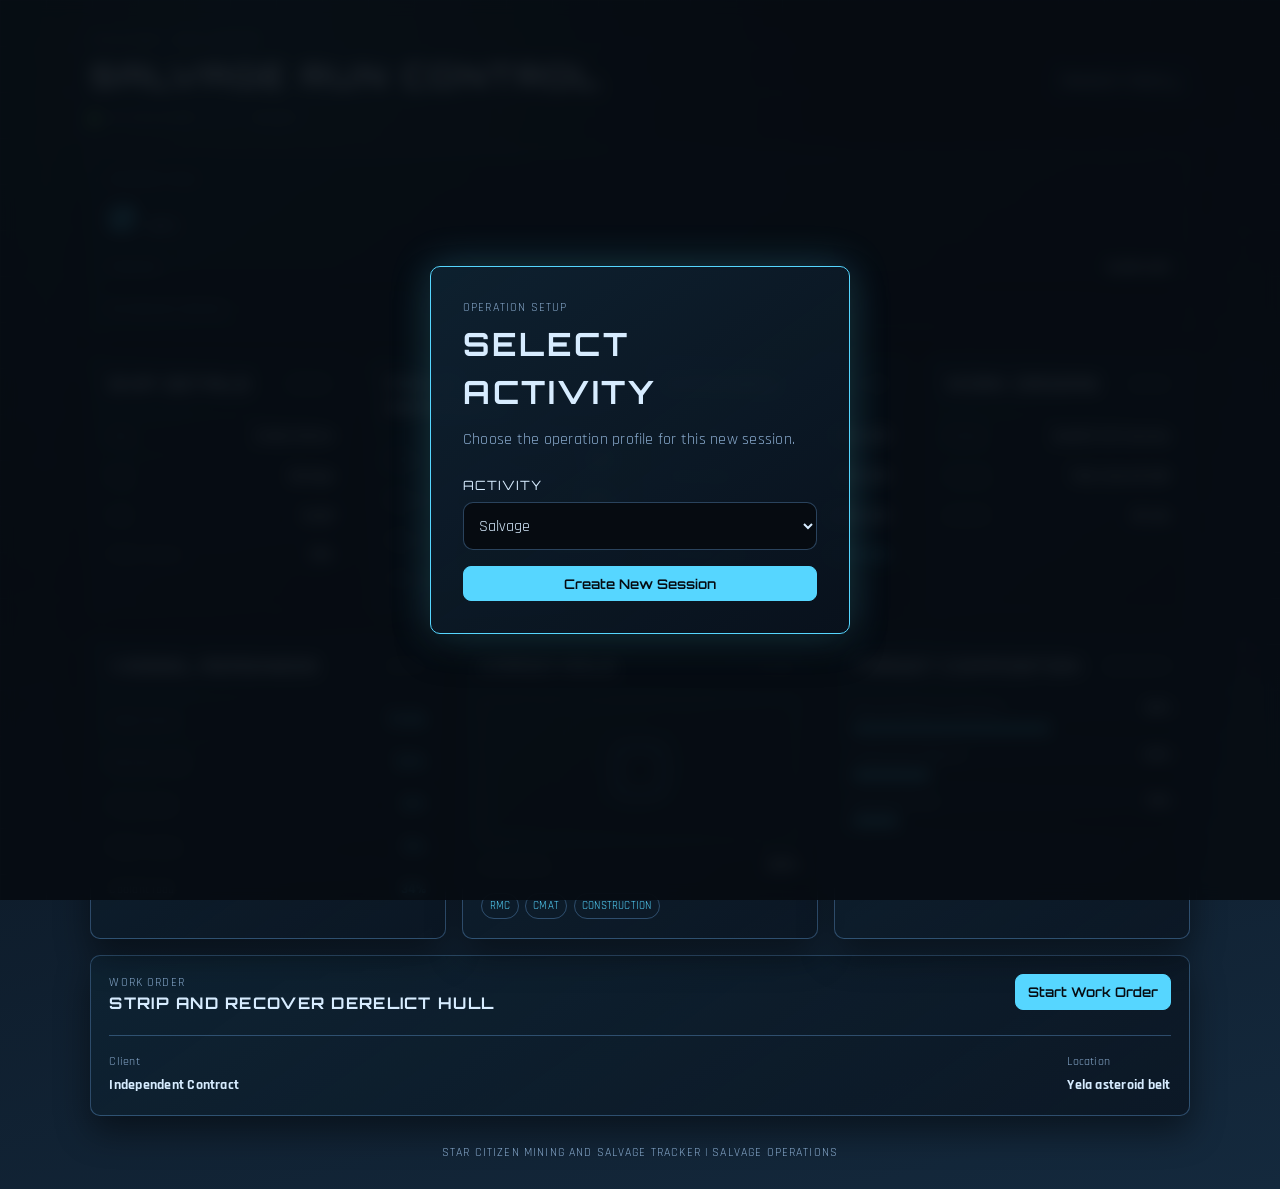
==== salvage-session.html @ f3d1e762 "feat: implement wheel picker for work order duration selection" ====
<!doctype html>
<html lang="en">
  <head>
    <meta charset="UTF-8" />
    <meta name="viewport" content="width=device-width, initial-scale=1.0" />
    <title>New Salvage Session - Star Citizen Tracker</title>
    <meta name="description" content="Plan and monitor a new Star Citizen salvage session." />
    <link rel="preconnect" href="https://fonts.googleapis.com" />
    <link rel="preconnect" href="https://fonts.gstatic.com" crossorigin />
    <link href="https://fonts.googleapis.com/css2?family=Orbitron:wght@400;600;700&family=Rajdhani:wght@400;500;600&display=swap" rel="stylesheet" />
    <link rel="stylesheet" href="src/styles/main.css" />
    <link rel="stylesheet" href="src/styles/salvage-session.css" />
  </head>
  <body data-theme="rsi">
    <div class="session-splash" id="session-splash" role="dialog" aria-modal="true" aria-labelledby="splash-title">
      <div class="session-splash-panel">
        <p class="eyebrow">Operation setup</p>
        <h1 id="splash-title">Select Activity</h1>
        <p>Choose the operation profile for this new session.</p>
        <label for="activity-select">Activity</label>
        <select id="activity-select" name="activity">
          <option value="salvage">Salvage</option>
          <option value="mining">Mining</option>
        </select>
        <button id="launch-session-btn" class="hud-settings-trigger primary-action" type="button">Create New Session</button>
      </div>
    </div>

    <div class="session-splash" id="work-order-splash" role="dialog" aria-modal="true" aria-labelledby="work-order-splash-title" hidden>
      <form class="session-splash-panel work-order-form" id="work-order-form">
        <p class="eyebrow">Work order setup</p>
        <h1 id="work-order-splash-title">New Work Order</h1>
        <p>Enter the processing details for this session.</p>
        <label for="processing-location">Processing location</label>
        <input id="processing-location" name="processingLocation" type="text" placeholder="e.g. Grim HEX Refinery" required />
        <label for="work-order-type">Refining process</label>
        <select id="work-order-type" name="type" required>
          <option value="Ferron Exchange">Ferron Exchange</option>
          <option value="Dinyx Solventation">Dinyx Solventation</option>
          <option value="Gaskin Process">Gaskin Process</option>
          <option value="Klein Process">Klein Process</option>
          <option value="Cormack Process">Cormack Process</option>
          <option value="Thorne Process">Thorne Process</option>
        </select>
        <fieldset class="duration-fields">
          <legend>Duration</legend>
          <input type="hidden" id="work-order-hours" name="durationHours" value="0" />
          <input type="hidden" id="work-order-minutes" name="durationMinutes" value="45" />
          <div class="wheel-picker-container">
            <div class="wheel-picker-column">
              <span class="wheel-label">Hours</span>
              <div class="wheel-scroll-wrapper">
                <div class="wheel-scroll" id="hours-wheel" data-target="work-order-hours" tabindex="0" role="listbox" aria-label="Hours"></div>
              </div>
            </div>
            <div class="wheel-separator">:</div>
            <div class="wheel-picker-column">
              <span class="wheel-label">Minutes</span>
              <div class="wheel-scroll-wrapper">
                <div class="wheel-scroll" id="minutes-wheel" data-target="work-order-minutes" tabindex="0" role="listbox" aria-label="Minutes"></div>
              </div>
            </div>
            <div class="wheel-highlight-band" aria-hidden="true"></div>
          </div>
        </fieldset>
        <label for="work-order-cost">Cost (aUEC)</label>
        <input id="work-order-cost" name="cost" type="number" min="0" step="1" placeholder="1200" required />
        <div class="work-order-form-actions">
          <button id="cancel-work-order-btn" class="hud-settings-trigger" type="button">Cancel</button>
          <button class="hud-settings-trigger primary-action" type="submit">Start Work Order</button>
        </div>
      </form>
    </div>

    <main class="salvage-session-shell">
      <header class="salvage-session-header">
        <div>
          <p class="eyebrow">Operations / New Session</p>
          <h1>Salvage Run Control</h1>
          <p class="session-status"><span class="status-dot"></span> Session ready <span id="session-id">ID ----</span> <span id="session-clock">00:00:00</span></p>
        </div>
        <button id="session-history-btn" class="hud-settings-trigger" type="button">Session History</button>
      </header>

      <section class="salvage-overview" aria-label="Salvage session overview">
        <article class="salvage-panel metric-panel">
          <p class="eyebrow">Session yield</p>
          <div class="metric-value">0 <small>aUEC</small></div>
          <div class="metric-subline"><span>Projected</span><strong>42,800 aUEC</strong></div>
          <div class="progress-track"><span style="width: 0%"></span></div>
          <p class="metric-caption">No materials collected</p>
        </article>
      </section>

      <section class="session-sections" aria-label="Session details">
        <article class="salvage-panel session-detail-panel">
          <div class="panel-heading"><h2>Ship Details</h2><span class="panel-code">VESSEL</span></div>
          <div class="detail-row"><span>Ship</span><strong>Drake Vulture</strong></div>
          <div class="detail-row"><span>Role</span><strong>Salvage</strong></div>
          <div class="detail-row"><span>Size</span><strong>Small</strong></div>
          <div class="detail-row"><span>Power reserve</span><strong>78%</strong></div>
        </article>

        <article class="salvage-panel session-detail-panel">
          <div class="panel-heading"><h2>Focus Materials</h2><span class="panel-code">TARGETS</span></div>
          <div class="detail-row"><span>Primary</span><strong>RMC</strong></div>
          <div class="detail-row"><span>Secondary</span><strong>CMAT</strong></div>
          <div class="detail-row"><span>Special find</span><strong>Electronics</strong></div>
          <div class="detail-row"><span>Hold capacity</span><strong>12 SCU</strong></div>
        </article>

        <article class="salvage-panel session-detail-panel">
          <div class="panel-heading"><h2>Expenses</h2><span class="panel-code">BUDGET</span></div>
          <div class="detail-row"><span>Fuel reserve</span><strong>1,200 aUEC</strong></div>
          <div class="detail-row"><span>Consumables</span><strong>650 aUEC</strong></div>
          <div class="detail-row"><span>Repair reserve</span><strong>2,000 aUEC</strong></div>
          <div class="detail-row total-row"><span>Estimated total</span><strong>3,850 aUEC</strong></div>
        </article>

        <article class="salvage-panel session-detail-panel">
          <div class="panel-heading"><h2>Work Orders</h2><span class="panel-code">ACTIVE</span></div>
          <div class="detail-row"><span>Primary</span><strong>Derelict hull recovery</strong></div>
          <div class="detail-row"><span>Location</span><strong>Yela asteroid belt</strong></div>
          <div class="detail-row"><span>Duration</span><strong>45 min</strong></div>
        </article>
      </section>

      <section class="salvage-grid" aria-label="Salvage operation data">
        <article class="salvage-panel data-panel">
          <div class="panel-heading"><h2>Vessel Readiness</h2><span class="panel-code">VLT-07</span></div>
          <div class="readiness-row"><span>Drake Vulture</span><strong>Ready</strong></div>
          <div class="readiness-row"><span>Reclaimer head</span><strong>100%</strong></div>
          <div class="readiness-row"><span>Tractor beam</span><strong>92%</strong></div>
          <div class="readiness-row"><span>Power reserve</span><strong>78%</strong></div>
          <div class="readiness-row"><span>Coolant load</span><strong>34%</strong></div>
        </article>

        <article class="salvage-panel data-panel cargo-panel">
          <div class="panel-heading"><h2>Cargo Hold</h2><span class="panel-code">0 / 12 SCU</span></div>
          <div class="cargo-visual"><span></span></div>
          <div class="cargo-legend"><span>Free capacity</span><strong>100%</strong></div>
          <div class="material-tags"><span>RMC</span><span>CMAT</span><span>Construction</span></div>
        </article>

        <article class="salvage-panel data-panel">
          <div class="panel-heading"><h2>Target Composition</h2><span class="panel-code">SCAN DATA</span></div>
          <div class="composition-row"><span>Recycled Material Composite</span><strong>62%</strong></div>
          <div class="composition-bar"><span style="width: 62%"></span></div>
          <div class="composition-row"><span>Construction Material</span><strong>24%</strong></div>
          <div class="composition-bar"><span style="width: 24%"></span></div>
          <div class="composition-row"><span>Electronic Scrap</span><strong>14%</strong></div>
          <div class="composition-bar"><span style="width: 14%"></span></div>
        </article>
      </section>

      <section class="salvage-panel work-order-panel" aria-label="Salvage work order">
        <div class="panel-heading">
          <div><p class="eyebrow">Work order</p><h2>Strip and recover derelict hull</h2></div>
          <button id="begin-salvage-btn" class="hud-settings-trigger primary-action" type="button">Start Work Order</button>
        </div>
        <div class="order-details" id="work-order-summary">
          <div><span>Client</span><strong>Independent Contract</strong></div>
          <div><span>Location</span><strong>Yela asteroid belt</strong></div>
        </div>
      </section>

      <footer class="salvage-footer">Star Citizen Mining and Salvage Tracker | Salvage Operations</footer>
    </main>
    <script type="module" src="src/scripts/salvage-session.js"></script>
  </body>
</html>
---- src/styles/main.css ----
@import "./variables.css";
@import "./base.css";
@import "./layout.css";
@import "./components.css";
---- src/styles/salvage-session.css ----
.session-splash {
  position: fixed;
  z-index: 10;
  inset: 0;
  display: grid;
  place-items: center;
  padding: 1rem;
  background: color-mix(in srgb, var(--bg-deep) 88%, transparent);
  backdrop-filter: blur(8px);
}

.session-splash-panel {
  width: min(100%, 420px);
  padding: 2rem;
  background: linear-gradient(145deg, color-mix(in srgb, var(--surface-strong) 94%, var(--accent) 6%), var(--surface));
  border: 1px solid var(--accent);
  border-radius: var(--radius);
  box-shadow: 0 0 40px color-mix(in srgb, var(--accent) 24%, transparent), var(--shadow);
}

.session-splash-panel h1 {
  margin: 0.25rem 0 0.75rem;
}

.session-splash-panel p:not(.eyebrow) {
  margin: 0 0 1.5rem;
  color: var(--muted);
}

.session-splash-panel label {
  display: block;
  margin-bottom: 0.45rem;
  color: var(--text);
  font-size: 0.8rem;
  text-transform: uppercase;
  letter-spacing: 0.08em;
}

.session-splash-panel select {
  width: 100%;
  margin-bottom: 1rem;
  padding: 0.7rem;
  color: var(--text);
  background: var(--bg-deep);
  border: 1px solid var(--border);
  border-radius: var(--radius);
  font: inherit;
}

.session-splash-panel button {
  width: 100%;
}

.work-order-form input,
.work-order-form select {
  width: 100%;
  margin-bottom: 0.9rem;
  padding: 0.7rem;
  color: var(--text);
  background: var(--bg-deep);
  border: 1px solid var(--border);
  border-radius: var(--radius);
  font: inherit;
}

.work-order-form input:focus,
.work-order-form select:focus {
  outline: 2px solid var(--accent);
  outline-offset: 1px;
}

.duration-fields {
  margin: 0 0 0.9rem;
  padding: 0;
  border: 0;
}

.duration-fields legend {
  padding: 0;
  margin-bottom: 0.45rem;
  color: var(--text);
  font-size: 0.8rem;
  text-transform: uppercase;
  letter-spacing: 0.08em;
}

.wheel-picker-container {
  position: relative;
  display: flex;
  align-items: center;
  justify-content: center;
  gap: 0.5rem;
  padding: 0.4rem 0.6rem;
  background: var(--bg-deep);
  border: 1px solid var(--border);
  border-radius: var(--radius);
  overflow: hidden;
  user-select: none;
}

.wheel-picker-column {
  flex: 1;
  display: flex;
  flex-direction: column;
  align-items: center;
  z-index: 2;
}

.wheel-label {
  margin-bottom: 0.25rem;
  color: var(--muted);
  font-size: 0.7rem;
  text-transform: uppercase;
  letter-spacing: 0.08em;
}

.wheel-scroll-wrapper {
  position: relative;
  width: 100%;
  height: 108px;
  mask-image: linear-gradient(to bottom, transparent 0%, black 20%, black 80%, transparent 100%);
  -webkit-mask-image: linear-gradient(to bottom, transparent 0%, black 20%, black 80%, transparent 100%);
}

.wheel-scroll {
  height: 100%;
  overflow-y: scroll;
  scroll-snap-type: y mandatory;
  scrollbar-width: none;
  -ms-overflow-style: none;
  padding: 36px 0;
  box-sizing: border-box;
}

.wheel-scroll::-webkit-scrollbar {
  display: none;
}

.wheel-item {
  height: 36px;
  display: flex;
  align-items: center;
  justify-content: center;
  font-family: "Orbitron", monospace, sans-serif;
  font-size: 1.1rem;
  font-weight: 600;
  color: var(--muted);
  opacity: 0.35;
  scroll-snap-align: center;
  scroll-snap-stop: always;
  cursor: pointer;
  transition: opacity 0.15s ease, color 0.15s ease, transform 0.15s ease;
}

.wheel-item:hover {
  opacity: 0.7;
}

.wheel-item.selected {
  opacity: 1;
  color: var(--accent);
  transform: scale(1.18);
  text-shadow: 0 0 10px color-mix(in srgb, var(--accent) 50%, transparent);
}

.wheel-separator {
  z-index: 2;
  margin-top: 1.1rem;
  font-family: "Orbitron", sans-serif;
  font-size: 1.4rem;
  font-weight: 700;
  color: var(--accent);
  text-shadow: 0 0 8px color-mix(in srgb, var(--accent) 60%, transparent);
}

.wheel-highlight-band {
  position: absolute;
  left: 0.5rem;
  right: 0.5rem;
  bottom: 0.4rem;
  height: 36px;
  top: calc(50% + 0.55rem);
  transform: translateY(-50%);
  background: color-mix(in srgb, var(--accent) 10%, transparent);
  border-top: 1px solid color-mix(in srgb, var(--accent) 40%, transparent);
  border-bottom: 1px solid color-mix(in srgb, var(--accent) 40%, transparent);
  border-radius: 4px;
  pointer-events: none;
  z-index: 1;
}

.work-order-form-actions {
  display: grid;
  grid-template-columns: 1fr 1.5fr;
  gap: 0.75rem;
  margin-top: 0.35rem;
}

.session-splash[hidden] {
  display: none;
}

.salvage-session-shell {
  width: min(100% - 2rem, 1100px);
  margin-inline: auto;
  padding: 2rem 0 1rem;
}

.salvage-session-header,
.panel-heading,
.route-meta,
.metric-subline,
.readiness-row,
.cargo-legend,
.composition-row,
.order-details {
  display: flex;
  align-items: center;
}

.work-order-entry {
  display: grid;
  gap: 0.25rem;
  flex: 1 1 100%;
  padding-top: 0.75rem;
  border-top: 1px solid var(--border);
}

.work-order-entry strong {
  color: var(--accent);
  font-size: 0.85rem;
}

.work-order-entry span {
  color: var(--muted);
  font-size: 0.78rem;
}

.work-order-entry .work-order-countdown {
  color: var(--accent);
  font-family: "Orbitron", sans-serif;
  font-size: 0.72rem;
}

.salvage-session-header {
  justify-content: space-between;
  gap: 1rem;
  margin-bottom: 1.5rem;
}

.salvage-session-header h1,
.salvage-panel h2,
.salvage-panel p {
  margin: 0;
}

.salvage-session-header h1 {
  margin-top: 0.2rem;
}

.eyebrow,
.panel-code,
.status-label,
.session-status,
.salvage-footer {
  color: var(--muted);
  font-size: 0.72rem;
  letter-spacing: 0.1em;
  text-transform: uppercase;
}

.session-status {
  display: flex;
  align-items: center;
  gap: 0.5rem;
  margin-top: 0.6rem !important;
}

.status-dot {
  width: 0.5rem;
  height: 0.5rem;
  border-radius: 50%;
  background: #83e269;
  box-shadow: 0 0 10px #83e269;
}

.salvage-overview,
.salvage-grid,
.session-sections {
  display: grid;
  gap: 1rem;
}

.salvage-overview {
  grid-template-columns: 1fr;
  margin-bottom: 1rem;
}

.session-sections {
  grid-template-columns: repeat(4, minmax(0, 1fr));
  margin-bottom: 1rem;
}

.salvage-grid {
  grid-template-columns: repeat(3, minmax(0, 1fr));
  margin-bottom: 1rem;
}

.salvage-panel {
  padding: 1.15rem;
  background: linear-gradient(145deg, color-mix(in srgb, var(--surface-strong) 94%, var(--accent) 6%), var(--surface));
  border: 1px solid var(--border);
  border-radius: var(--radius);
  box-shadow: var(--shadow);
}

.panel-heading {
  justify-content: space-between;
  gap: 0.8rem;
  margin-bottom: 1.25rem;
}

.panel-heading h2 {
  font-size: 1rem;
}

.status-label {
  color: var(--accent);
  white-space: nowrap;
}

.route-line {
  display: flex;
  align-items: center;
  gap: 0.7rem;
  color: var(--accent);
  font-family: "Orbitron", sans-serif;
  font-size: 0.75rem;
}

.route-line-fill {
  height: 1px;
  flex: 1;
  background: var(--accent);
  box-shadow: 0 0 8px color-mix(in srgb, var(--accent) 60%, transparent);
}

.route-meta {
  justify-content: space-between;
  gap: 1rem;
  margin-top: 1.5rem;
}

.route-meta div,
.order-details div {
  display: grid;
  gap: 0.25rem;
}

.route-meta span,
.order-details span,
.readiness-row span,
.cargo-legend span,
.composition-row span,
.metric-caption {
  color: var(--muted);
  font-size: 0.78rem;
}

.route-meta strong,
.order-details strong,
.readiness-row strong,
.cargo-legend strong,
.composition-row strong {
  color: var(--text);
  font-size: 0.9rem;
}

.warning-text {
  color: #ffc06b !important;
}

.metric-panel {
  display: flex;
  flex-direction: column;
  justify-content: center;
}

.metric-value {
  margin: 0.35rem 0 1rem;
  color: var(--accent);
  font-family: "Orbitron", sans-serif;
  font-size: 2rem;
  font-weight: 600;
}

.metric-value small {
  color: var(--muted);
  font-family: "Rajdhani", sans-serif;
  font-size: 0.9rem;
}

.metric-subline {
  justify-content: space-between;
  gap: 1rem;
  margin-bottom: 0.45rem;
}

.metric-subline span,
.metric-subline strong {
  font-size: 0.78rem;
}

.metric-subline span {
  color: var(--muted);
}

.metric-subline strong {
  color: var(--text);
}

.progress-track,
.composition-bar {
  overflow: hidden;
  height: 0.35rem;
  background: color-mix(in srgb, var(--bg-deep) 70%, transparent);
  border-radius: 999px;
}

.progress-track span,
.composition-bar span {
  display: block;
  height: 100%;
  background: var(--accent);
  border-radius: inherit;
  box-shadow: 0 0 10px color-mix(in srgb, var(--accent) 70%, transparent);
}

.metric-caption {
  margin-top: 0.6rem !important;
}

.panel-code {
  white-space: nowrap;
}

.readiness-row {
  justify-content: space-between;
  gap: 1rem;
  padding: 0.62rem 0;
  border-top: 1px solid color-mix(in srgb, var(--border) 65%, transparent);
}

.detail-row {
  display: flex;
  align-items: baseline;
  justify-content: space-between;
  gap: 0.7rem;
  padding: 0.6rem 0;
  border-top: 1px solid color-mix(in srgb, var(--border) 65%, transparent);
}

.detail-row span {
  color: var(--muted);
  font-size: 0.76rem;
}

.detail-row strong {
  color: var(--text);
  font-size: 0.82rem;
  text-align: right;
}

.total-row strong {
  color: var(--accent);
}

.readiness-row strong {
  color: var(--accent);
}

.cargo-visual {
  display: grid;
  place-items: center;
  aspect-ratio: 2.2 / 1;
  margin-bottom: 0.8rem;
  border: 1px solid color-mix(in srgb, var(--accent) 35%, var(--border));
  background: repeating-linear-gradient(135deg, transparent 0 12px, color-mix(in srgb, var(--accent) 8%, transparent) 12px 14px);
}

.cargo-visual span {
  width: 2.8rem;
  height: 2.8rem;
  border: 1px solid var(--accent);
  box-shadow: 0 0 20px color-mix(in srgb, var(--accent) 30%, transparent);
}

.cargo-legend {
  justify-content: space-between;
}

.material-tags {
  display: flex;
  flex-wrap: wrap;
  gap: 0.4rem;
  margin-top: 1rem;
}

.material-tags span {
  padding: 0.25rem 0.45rem;
  color: var(--accent);
  border: 1px solid var(--border);
  border-radius: 999px;
  font-size: 0.68rem;
  text-transform: uppercase;
}

.composition-row {
  justify-content: space-between;
  gap: 1rem;
  margin-top: 0.85rem;
}

.composition-bar {
  margin-top: 0.35rem;
}

.work-order-panel {
  margin-bottom: 1rem;
}

.work-order-panel .panel-heading {
  align-items: flex-start;
}

.primary-action {
  color: var(--bg-deep);
  background: var(--accent);
  border-color: var(--accent);
  font-weight: 600;
}

.primary-action:hover,
.primary-action:focus-visible {
  color: var(--bg-deep);
  background: color-mix(in srgb, var(--accent) 82%, white);
}

.order-details {
  justify-content: space-between;
  gap: 1rem;
  padding-top: 1rem;
  border-top: 1px solid var(--border);
}

.salvage-footer {
  padding: 0.75rem 0;
  text-align: center;
}

@media (max-width: 760px) {
  .salvage-session-header,
  .salvage-overview,
  .salvage-grid,
  .session-sections {
    grid-template-columns: 1fr;
  }

  .salvage-session-header {
    align-items: flex-start;
    flex-direction: column;
  }

  .salvage-session-header button {
    width: 100%;
  }

  .route-meta,
  .order-details {
    align-items: flex-start;
    flex-direction: column;
  }
}
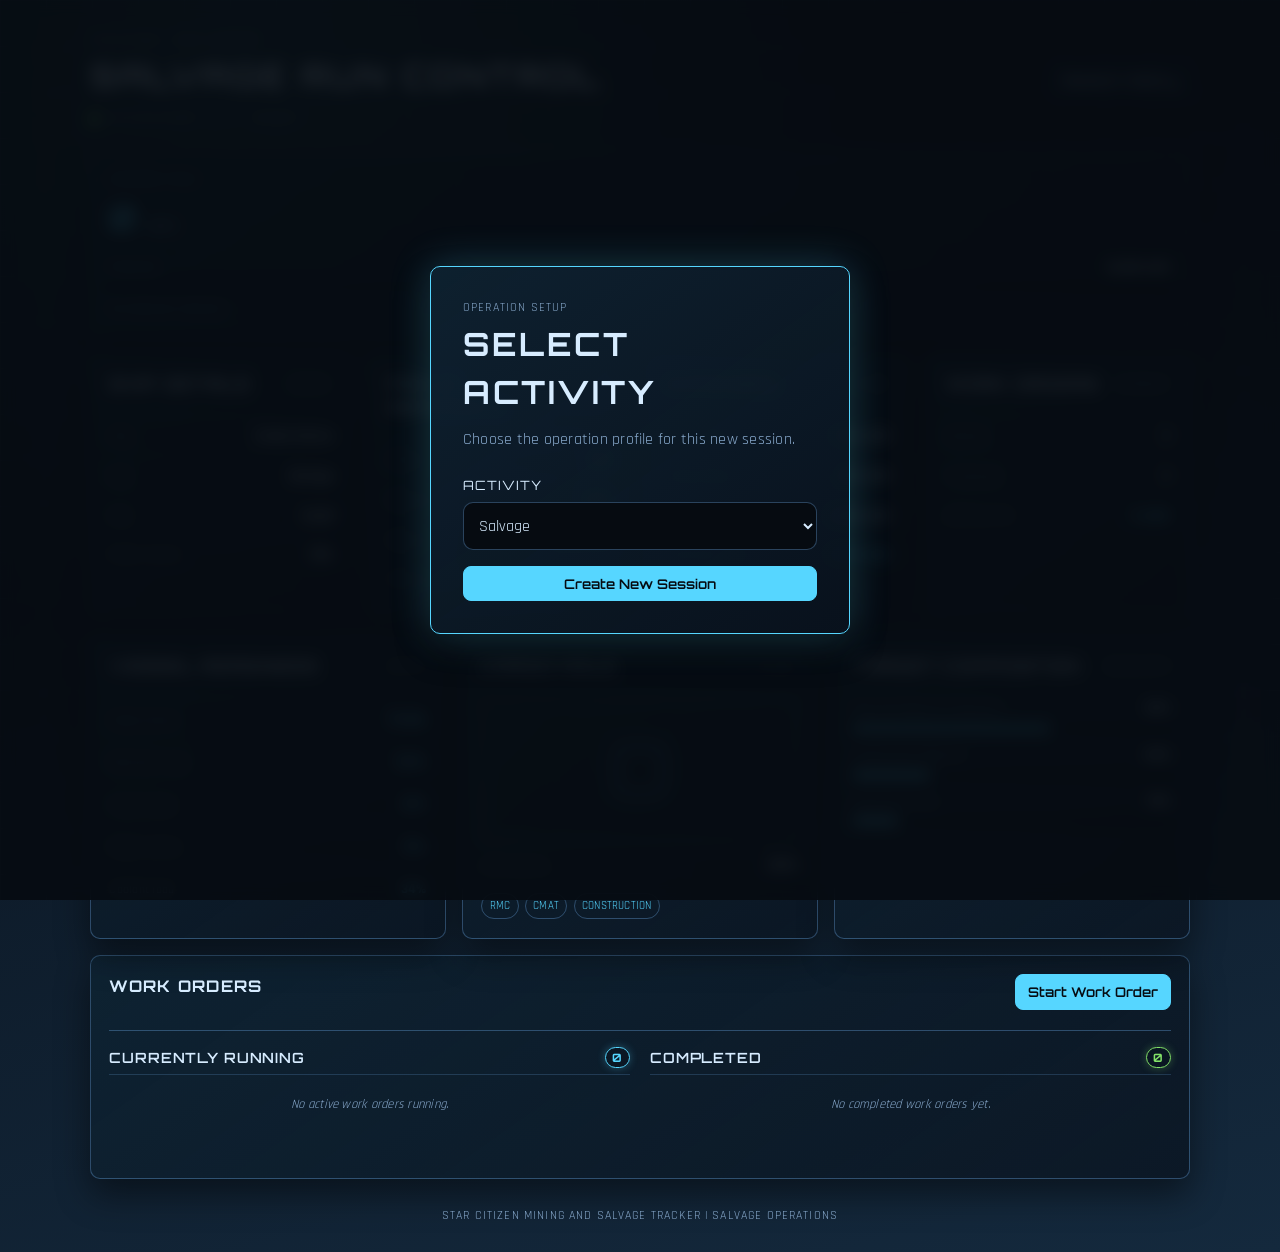
==== commit e41fe8a4: "feat: update work order summary UI and enhance functionality for active and completed work orders" ====
--- a/salvage-session.html
+++ b/salvage-session.html
@@ -118,10 +118,10 @@
         </article>
 
         <article class="salvage-panel session-detail-panel">
-          <div class="panel-heading"><h2>Work Orders</h2><span class="panel-code">ACTIVE</span></div>
-          <div class="detail-row"><span>Primary</span><strong>Derelict hull recovery</strong></div>
-          <div class="detail-row"><span>Location</span><strong>Yela asteroid belt</strong></div>
-          <div class="detail-row"><span>Duration</span><strong>45 min</strong></div>
+          <div class="panel-heading"><h2>Work Orders</h2><span class="panel-code">SUMMARY</span></div>
+          <div class="detail-row"><span>Running</span><strong id="summary-running-count">0</strong></div>
+          <div class="detail-row"><span>Completed</span><strong id="summary-completed-count">0</strong></div>
+          <div class="detail-row total-row"><span>Refining Cost</span><strong id="summary-total-cost">0 aUEC</strong></div>
         </article>
       </section>
 
@@ -153,14 +153,30 @@
         </article>
       </section>
 
-      <section class="salvage-panel work-order-panel" aria-label="Salvage work order">
+      <section class="salvage-panel work-order-panel" aria-label="Salvage work orders">
         <div class="panel-heading">
-          <div><p class="eyebrow">Work order</p><h2>Strip and recover derelict hull</h2></div>
+          <h2>Work Orders</h2>
           <button id="begin-salvage-btn" class="hud-settings-trigger primary-action" type="button">Start Work Order</button>
         </div>
-        <div class="order-details" id="work-order-summary">
-          <div><span>Client</span><strong>Independent Contract</strong></div>
-          <div><span>Location</span><strong>Yela asteroid belt</strong></div>
+        <div class="work-orders-grid">
+          <div class="work-orders-column">
+            <div class="work-orders-column-head">
+              <h3>Currently Running</h3>
+              <span class="count-badge active-count-badge" id="active-orders-count">0</span>
+            </div>
+            <div class="work-orders-list" id="active-work-orders-list">
+              <p class="work-orders-empty" id="active-empty-msg">No active work orders running.</p>
+            </div>
+          </div>
+          <div class="work-orders-column">
+            <div class="work-orders-column-head">
+              <h3>Completed</h3>
+              <span class="count-badge completed-count-badge" id="completed-orders-count">0</span>
+            </div>
+            <div class="work-orders-list" id="completed-work-orders-list">
+              <p class="work-orders-empty" id="completed-empty-msg">No completed work orders yet.</p>
+            </div>
+          </div>
         </div>
       </section>
 
--- a/src/styles/salvage-session.css
+++ b/src/styles/salvage-session.css
@@ -218,17 +218,104 @@
   align-items: center;
 }
 
+.work-orders-grid {
+  display: grid;
+  grid-template-columns: repeat(2, minmax(0, 1fr));
+  gap: 1.25rem;
+  padding-top: 1rem;
+  border-top: 1px solid var(--border);
+}
+
+.work-orders-column {
+  display: flex;
+  flex-direction: column;
+  gap: 0.75rem;
+}
+
+.work-orders-column-head {
+  display: flex;
+  align-items: center;
+  justify-content: space-between;
+  padding-bottom: 0.4rem;
+  border-bottom: 1px solid color-mix(in srgb, var(--border) 60%, transparent);
+}
+
+.work-orders-column-head h3 {
+  margin: 0;
+  font-size: 0.88rem;
+  font-weight: 600;
+  color: var(--text);
+  text-transform: uppercase;
+  letter-spacing: 0.06em;
+}
+
+.count-badge {
+  display: inline-flex;
+  align-items: center;
+  justify-content: center;
+  min-width: 1.5rem;
+  height: 1.3rem;
+  padding: 0 0.4rem;
+  font-size: 0.72rem;
+  font-family: "Orbitron", sans-serif;
+  font-weight: 700;
+  border-radius: 999px;
+  background: color-mix(in srgb, var(--surface) 80%, transparent);
+  border: 1px solid var(--border);
+}
+
+.active-count-badge {
+  color: var(--accent);
+  border-color: var(--accent);
+  box-shadow: 0 0 8px color-mix(in srgb, var(--accent) 30%, transparent);
+}
+
+.completed-count-badge {
+  color: #83e269;
+  border-color: #83e269;
+  box-shadow: 0 0 8px color-mix(in srgb, #83e269 30%, transparent);
+}
+
+.work-orders-list {
+  display: flex;
+  flex-direction: column;
+  gap: 0.6rem;
+  min-height: 4.5rem;
+}
+
+.work-orders-empty {
+  margin: 0.5rem 0;
+  color: var(--muted);
+  font-size: 0.8rem;
+  font-style: italic;
+}
+
 .work-order-entry {
   display: grid;
-  gap: 0.25rem;
-  flex: 1 1 100%;
-  padding-top: 0.75rem;
-  border-top: 1px solid var(--border);
+  gap: 0.35rem;
+  padding: 0.75rem 0.9rem;
+  background: color-mix(in srgb, var(--bg-deep) 60%, transparent);
+  border: 1px solid var(--border);
+  border-radius: 6px;
+  transition: all 0.25s ease;
+}
+
+.work-order-entry.running {
+  border-left: 3px solid var(--accent);
+}
+
+.work-order-entry.completed {
+  border-left: 3px solid #83e269;
+  background: color-mix(in srgb, var(--surface-strong) 85%, #83e269 5%);
 }
 
 .work-order-entry strong {
   color: var(--accent);
-  font-size: 0.85rem;
+  font-size: 0.88rem;
+}
+
+.work-order-entry.completed strong {
+  color: #83e269;
 }
 
 .work-order-entry span {
@@ -237,9 +324,27 @@
 }
 
 .work-order-entry .work-order-countdown {
+  display: flex;
+  align-items: center;
+  gap: 0.4rem;
   color: var(--accent);
   font-family: "Orbitron", sans-serif;
-  font-size: 0.72rem;
+  font-size: 0.75rem;
+  font-weight: 600;
+  margin-top: 0.15rem;
+}
+
+.work-order-entry .work-order-status-badge {
+  display: inline-flex;
+  align-items: center;
+  gap: 0.35rem;
+  color: #83e269;
+  font-family: "Rajdhani", sans-serif;
+  font-size: 0.82rem;
+  font-weight: 600;
+  text-transform: uppercase;
+  letter-spacing: 0.05em;
+  margin-top: 0.15rem;
 }
 
 .salvage-session-header {
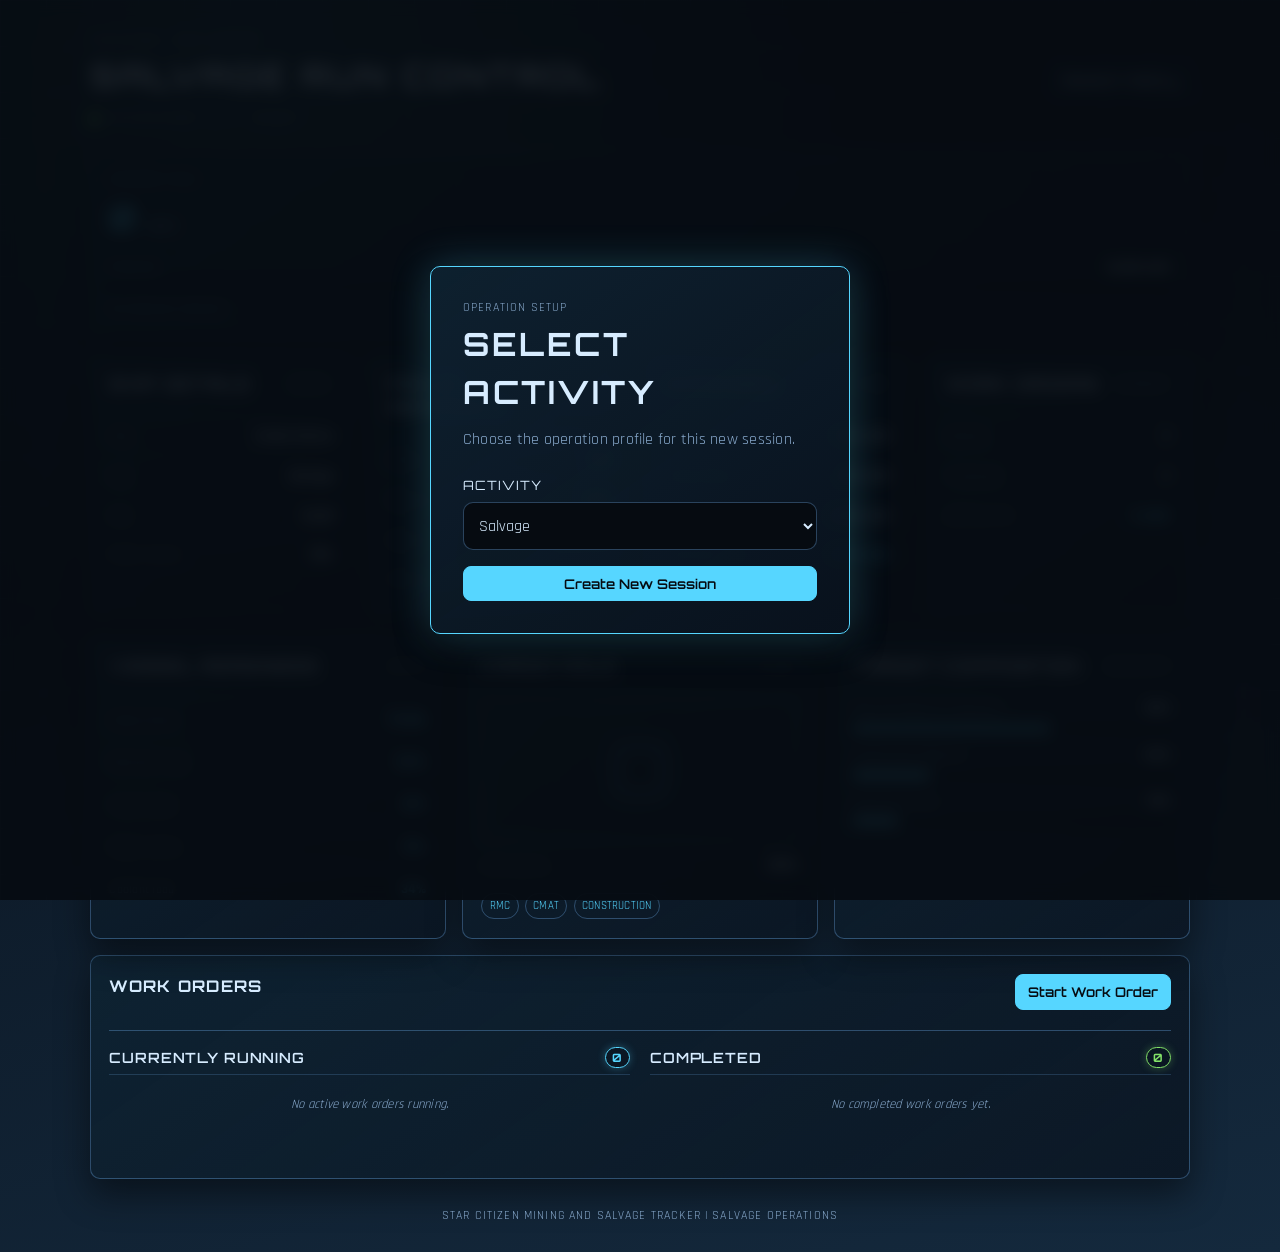
==== commit 4ccd4dea: "feat: enhance work order form with location selection and improved entry display" ====
--- a/salvage-session.html
+++ b/salvage-session.html
@@ -32,7 +32,23 @@
         <h1 id="work-order-splash-title">New Work Order</h1>
         <p>Enter the processing details for this session.</p>
         <label for="processing-location">Processing location</label>
-        <input id="processing-location" name="processingLocation" type="text" placeholder="e.g. Grim HEX Refinery" required />
+        <select id="processing-location" name="processingLocation" required>
+          <optgroup label="Stanton System">
+            <option value="ARC-L1 Wide Forest Station" selected>ARC-L1 Wide Forest Station</option>
+            <option value="CRU-L1 Ambitious Dream Station">CRU-L1 Ambitious Dream Station</option>
+            <option value="HUR-L1 Green Glade Station">HUR-L1 Green Glade Station</option>
+            <option value="HUR-L2 Faithful Dream Station">HUR-L2 Faithful Dream Station</option>
+            <option value="MIC-L1 Shallow Frontier Station">MIC-L1 Shallow Frontier Station</option>
+          </optgroup>
+          <optgroup label="Pyro System">
+            <option value="Ruin Station (Pyro VI)">Ruin Station (Pyro VI)</option>
+            <option value="Checkmate Station (Pyro I)">Checkmate Station (Pyro I)</option>
+            <option value="Orbituary (Pyro II)">Orbituary (Pyro II)</option>
+            <option value="PatchCity (Pyro III)">PatchCity (Pyro III)</option>
+            <option value="Starlight Service Station (Pyro IV)">Starlight Service Station (Pyro IV)</option>
+            <option value="Megarig (Pyro V)">Megarig (Pyro V)</option>
+          </optgroup>
+        </select>
         <label for="work-order-type">Refining process</label>
         <select id="work-order-type" name="type" required>
           <option value="Ferron Exchange">Ferron Exchange</option>
--- a/src/styles/salvage-session.css
+++ b/src/styles/salvage-session.css
@@ -309,16 +309,29 @@
   background: color-mix(in srgb, var(--surface-strong) 85%, #83e269 5%);
 }
 
-.work-order-entry strong {
-  color: var(--accent);
-  font-size: 0.88rem;
-}
-
-.work-order-entry.completed strong {
+.work-order-entry strong.work-order-location {
+  color: var(--text);
+  font-size: 0.92rem;
+  font-weight: 600;
+  letter-spacing: 0.02em;
+}
+
+.work-order-entry.completed strong.work-order-location {
+  color: var(--text);
+}
+
+.work-order-entry .work-order-method {
+  color: var(--accent);
+  font-size: 0.84rem;
+  font-weight: 600;
+  letter-spacing: 0.04em;
+}
+
+.work-order-entry.completed .work-order-method {
   color: #83e269;
 }
 
-.work-order-entry span {
+.work-order-entry .work-order-meta {
   color: var(--muted);
   font-size: 0.78rem;
 }
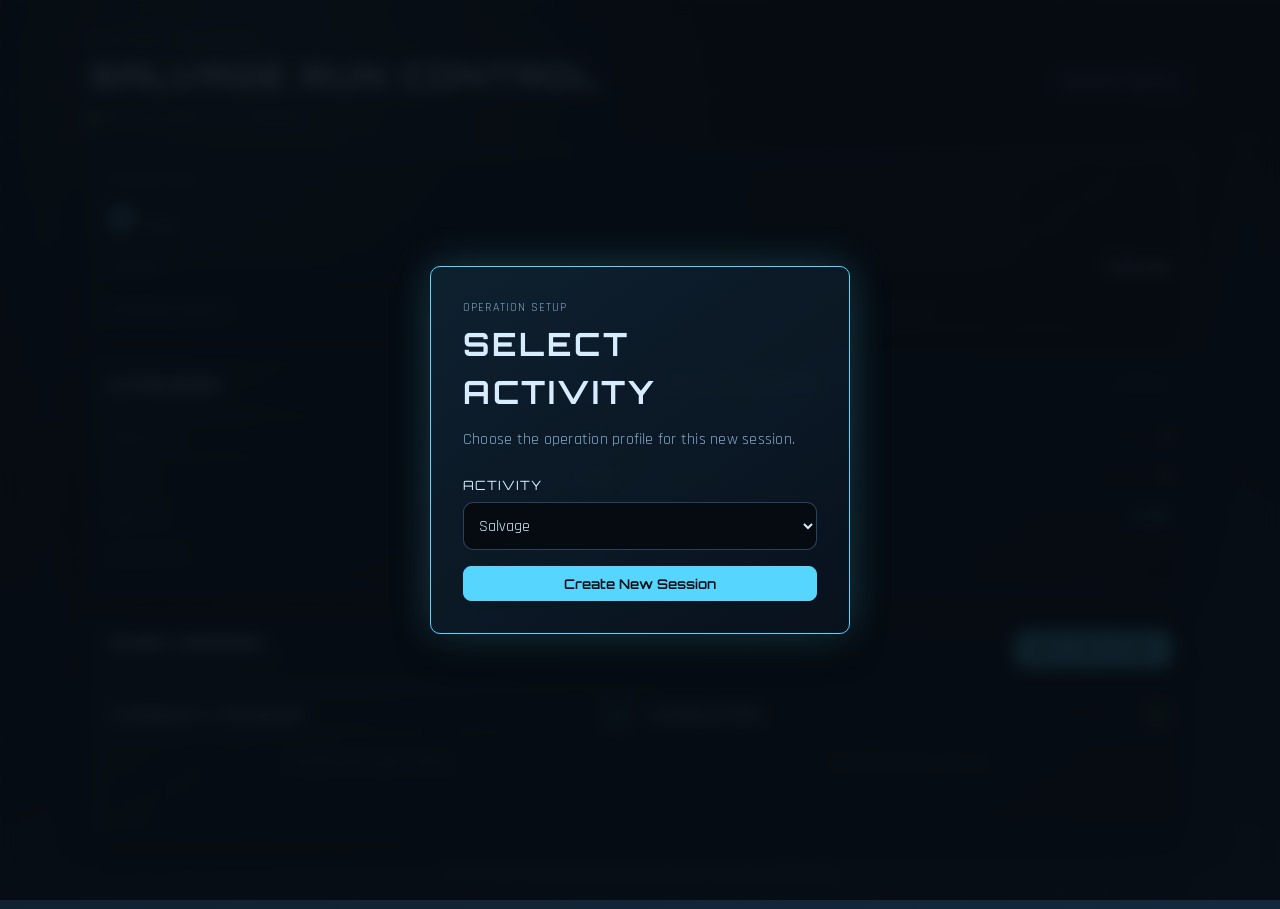
==== commit 60b341de: "feat: add expense tracking functionality with UI for recording and displaying expenses" ====
--- a/salvage-session.html
+++ b/salvage-session.html
@@ -88,6 +88,29 @@
       </form>
     </div>
 
+    <div class="session-splash" id="expense-splash" role="dialog" aria-modal="true" aria-labelledby="expense-splash-title" hidden>
+      <form class="session-splash-panel expense-form" id="expense-form">
+        <p class="eyebrow">Expense setup</p>
+        <h1 id="expense-splash-title">Add Expense</h1>
+        <p>Record operation expenses for this session.</p>
+        
+        <label for="expense-type">Type</label>
+        <select id="expense-type" name="expenseType" required>
+          <option value="fuel" selected>Fuel</option>
+          <option value="contract">Contract</option>
+          <option value="repair">Repair</option>
+        </select>
+
+        <label for="expense-amount">Amount (aUEC)</label>
+        <input id="expense-amount" name="amount" type="number" min="0" step="1" placeholder="e.g. 2500" required />
+
+        <div class="work-order-form-actions">
+          <button id="cancel-expense-btn" class="hud-settings-trigger" type="button">Cancel</button>
+          <button class="hud-settings-trigger primary-action" type="submit">Save Expense</button>
+        </div>
+      </form>
+    </div>
+
     <main class="salvage-session-shell">
       <header class="salvage-session-header">
         <div>
@@ -110,27 +133,14 @@
 
       <section class="session-sections" aria-label="Session details">
         <article class="salvage-panel session-detail-panel">
-          <div class="panel-heading"><h2>Ship Details</h2><span class="panel-code">VESSEL</span></div>
-          <div class="detail-row"><span>Ship</span><strong>Drake Vulture</strong></div>
-          <div class="detail-row"><span>Role</span><strong>Salvage</strong></div>
-          <div class="detail-row"><span>Size</span><strong>Small</strong></div>
-          <div class="detail-row"><span>Power reserve</span><strong>78%</strong></div>
-        </article>
-
-        <article class="salvage-panel session-detail-panel">
-          <div class="panel-heading"><h2>Focus Materials</h2><span class="panel-code">TARGETS</span></div>
-          <div class="detail-row"><span>Primary</span><strong>RMC</strong></div>
-          <div class="detail-row"><span>Secondary</span><strong>CMAT</strong></div>
-          <div class="detail-row"><span>Special find</span><strong>Electronics</strong></div>
-          <div class="detail-row"><span>Hold capacity</span><strong>12 SCU</strong></div>
-        </article>
-
-        <article class="salvage-panel session-detail-panel">
-          <div class="panel-heading"><h2>Expenses</h2><span class="panel-code">BUDGET</span></div>
-          <div class="detail-row"><span>Fuel reserve</span><strong>1,200 aUEC</strong></div>
-          <div class="detail-row"><span>Consumables</span><strong>650 aUEC</strong></div>
-          <div class="detail-row"><span>Repair reserve</span><strong>2,000 aUEC</strong></div>
-          <div class="detail-row total-row"><span>Estimated total</span><strong>3,850 aUEC</strong></div>
+          <div class="panel-heading">
+            <h2>Expenses</h2>
+            <button id="add-expense-btn" class="hud-settings-trigger" type="button" style="padding: 0.25rem 0.6rem; font-size: 0.75rem;">+ Add Expense</button>
+          </div>
+          <div class="detail-row"><span>Contract cost</span><strong id="expense-contract-display">0 aUEC</strong></div>
+          <div class="detail-row"><span>Fuel cost</span><strong id="expense-fuel-display">0 aUEC</strong></div>
+          <div class="detail-row"><span>Repair cost</span><strong id="expense-repair-display">0 aUEC</strong></div>
+          <div class="detail-row total-row"><span>Estimated total</span><strong id="expense-total-display">0 aUEC</strong></div>
         </article>
 
         <article class="salvage-panel session-detail-panel">
@@ -138,34 +148,6 @@
           <div class="detail-row"><span>Running</span><strong id="summary-running-count">0</strong></div>
           <div class="detail-row"><span>Completed</span><strong id="summary-completed-count">0</strong></div>
           <div class="detail-row total-row"><span>Refining Cost</span><strong id="summary-total-cost">0 aUEC</strong></div>
-        </article>
-      </section>
-
-      <section class="salvage-grid" aria-label="Salvage operation data">
-        <article class="salvage-panel data-panel">
-          <div class="panel-heading"><h2>Vessel Readiness</h2><span class="panel-code">VLT-07</span></div>
-          <div class="readiness-row"><span>Drake Vulture</span><strong>Ready</strong></div>
-          <div class="readiness-row"><span>Reclaimer head</span><strong>100%</strong></div>
-          <div class="readiness-row"><span>Tractor beam</span><strong>92%</strong></div>
-          <div class="readiness-row"><span>Power reserve</span><strong>78%</strong></div>
-          <div class="readiness-row"><span>Coolant load</span><strong>34%</strong></div>
-        </article>
-
-        <article class="salvage-panel data-panel cargo-panel">
-          <div class="panel-heading"><h2>Cargo Hold</h2><span class="panel-code">0 / 12 SCU</span></div>
-          <div class="cargo-visual"><span></span></div>
-          <div class="cargo-legend"><span>Free capacity</span><strong>100%</strong></div>
-          <div class="material-tags"><span>RMC</span><span>CMAT</span><span>Construction</span></div>
-        </article>
-
-        <article class="salvage-panel data-panel">
-          <div class="panel-heading"><h2>Target Composition</h2><span class="panel-code">SCAN DATA</span></div>
-          <div class="composition-row"><span>Recycled Material Composite</span><strong>62%</strong></div>
-          <div class="composition-bar"><span style="width: 62%"></span></div>
-          <div class="composition-row"><span>Construction Material</span><strong>24%</strong></div>
-          <div class="composition-bar"><span style="width: 24%"></span></div>
-          <div class="composition-row"><span>Electronic Scrap</span><strong>14%</strong></div>
-          <div class="composition-bar"><span style="width: 14%"></span></div>
         </article>
       </section>
 
--- a/src/styles/salvage-session.css
+++ b/src/styles/salvage-session.css
@@ -52,7 +52,9 @@
 }
 
 .work-order-form input,
-.work-order-form select {
+.work-order-form select,
+.expense-form input,
+.expense-form select {
   width: 100%;
   margin-bottom: 0.9rem;
   padding: 0.7rem;
@@ -64,7 +66,9 @@
 }
 
 .work-order-form input:focus,
-.work-order-form select:focus {
+.work-order-form select:focus,
+.expense-form input:focus,
+.expense-form select:focus {
   outline: 2px solid var(--accent);
   outline-offset: 1px;
 }
@@ -415,12 +419,12 @@
 }
 
 .session-sections {
-  grid-template-columns: repeat(4, minmax(0, 1fr));
+  grid-template-columns: repeat(2, minmax(0, 1fr));
   margin-bottom: 1rem;
 }
 
 .salvage-grid {
-  grid-template-columns: repeat(3, minmax(0, 1fr));
+  grid-template-columns: repeat(2, minmax(0, 1fr));
   margin-bottom: 1rem;
 }
 
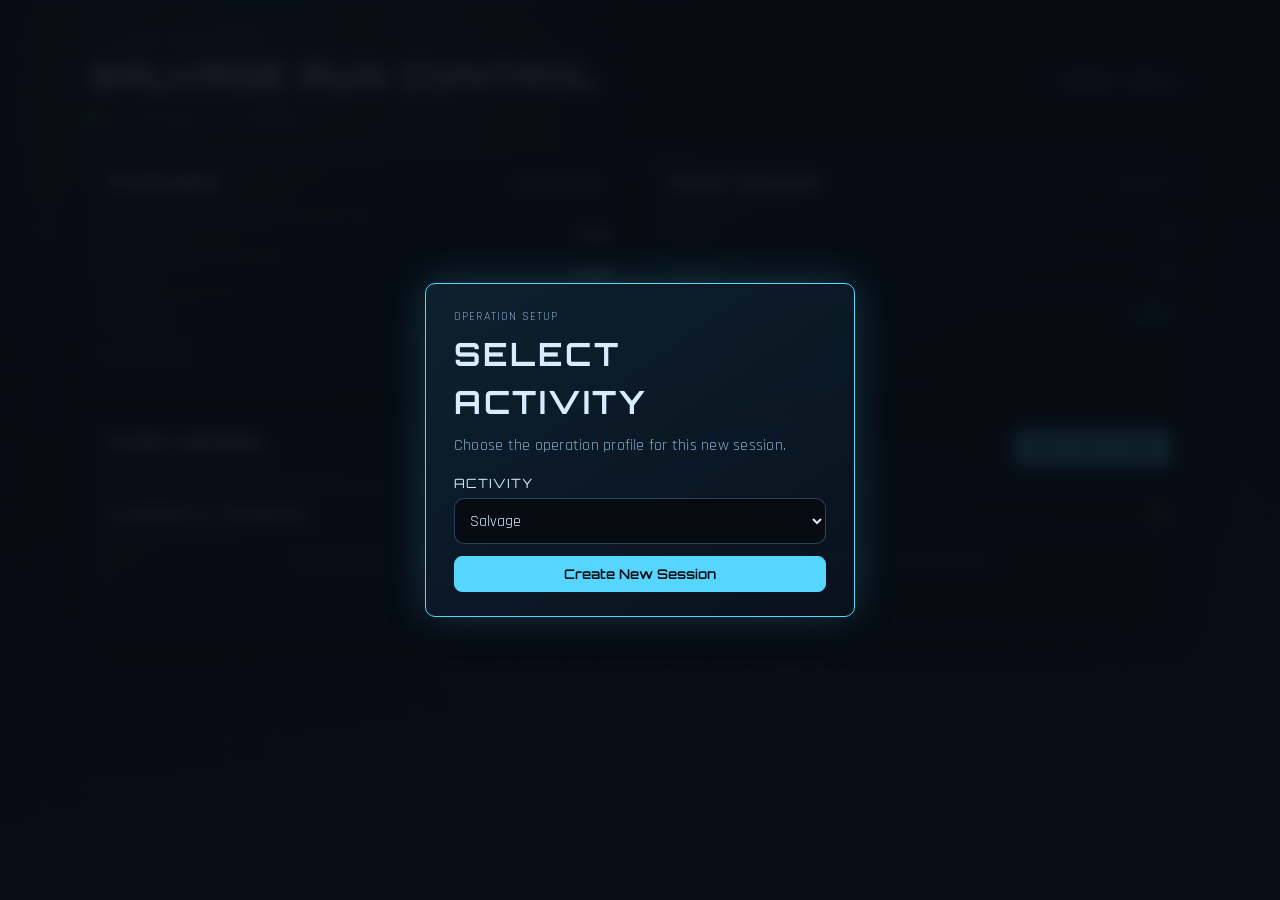
==== commit 88242ab7: "feat: add final yield amount input to work order form and update order details display" ====
--- a/salvage-session.html
+++ b/salvage-session.html
@@ -81,6 +81,10 @@
         </fieldset>
         <label for="work-order-cost">Cost (aUEC)</label>
         <input id="work-order-cost" name="cost" type="number" min="0" step="1" placeholder="1200" required />
+
+        <label for="work-order-yield">Final Yield Amount (cSCU)</label>
+        <input id="work-order-yield" name="yieldAmount" type="number" min="0" step="any" placeholder="e.g. 14" />
+
         <div class="work-order-form-actions">
           <button id="cancel-work-order-btn" class="hud-settings-trigger" type="button">Cancel</button>
           <button class="hud-settings-trigger primary-action" type="submit">Start Work Order</button>
@@ -120,16 +124,6 @@
         </div>
         <button id="session-history-btn" class="hud-settings-trigger" type="button">Session History</button>
       </header>
-
-      <section class="salvage-overview" aria-label="Salvage session overview">
-        <article class="salvage-panel metric-panel">
-          <p class="eyebrow">Session yield</p>
-          <div class="metric-value">0 <small>aUEC</small></div>
-          <div class="metric-subline"><span>Projected</span><strong>42,800 aUEC</strong></div>
-          <div class="progress-track"><span style="width: 0%"></span></div>
-          <p class="metric-caption">No materials collected</p>
-        </article>
-      </section>
 
       <section class="session-sections" aria-label="Session details">
         <article class="salvage-panel session-detail-panel">
--- a/src/styles/salvage-session.css
+++ b/src/styles/salvage-session.css
@@ -10,26 +10,29 @@
 }
 
 .session-splash-panel {
-  width: min(100%, 420px);
-  padding: 2rem;
+  width: min(100%, 430px);
+  max-height: min(92vh, 680px);
+  overflow-y: auto;
+  padding: 1.5rem 1.75rem;
   background: linear-gradient(145deg, color-mix(in srgb, var(--surface-strong) 94%, var(--accent) 6%), var(--surface));
   border: 1px solid var(--accent);
   border-radius: var(--radius);
   box-shadow: 0 0 40px color-mix(in srgb, var(--accent) 24%, transparent), var(--shadow);
+  scrollbar-width: thin;
 }
 
 .session-splash-panel h1 {
-  margin: 0.25rem 0 0.75rem;
+  margin: 0.25rem 0 0.5rem;
 }
 
 .session-splash-panel p:not(.eyebrow) {
-  margin: 0 0 1.5rem;
+  margin: 0 0 1rem;
   color: var(--muted);
 }
 
 .session-splash-panel label {
   display: block;
-  margin-bottom: 0.45rem;
+  margin-bottom: 0.35rem;
   color: var(--text);
   font-size: 0.8rem;
   text-transform: uppercase;
@@ -38,8 +41,8 @@
 
 .session-splash-panel select {
   width: 100%;
-  margin-bottom: 1rem;
-  padding: 0.7rem;
+  margin-bottom: 0.75rem;
+  padding: 0.65rem 0.7rem;
   color: var(--text);
   background: var(--bg-deep);
   border: 1px solid var(--border);
@@ -56,8 +59,14 @@
 .expense-form input,
 .expense-form select {
   width: 100%;
-  margin-bottom: 0.9rem;
-  padding: 0.7rem;
+  margin-bottom: 0.75rem;
+  padding: 0.65rem 0.7rem;
+  color: var(--text);
+  background: var(--bg-deep);
+  border: 1px solid var(--border);
+  border-radius: var(--radius);
+  font: inherit;
+}
   color: var(--text);
   background: var(--bg-deep);
   border: 1px solid var(--border);
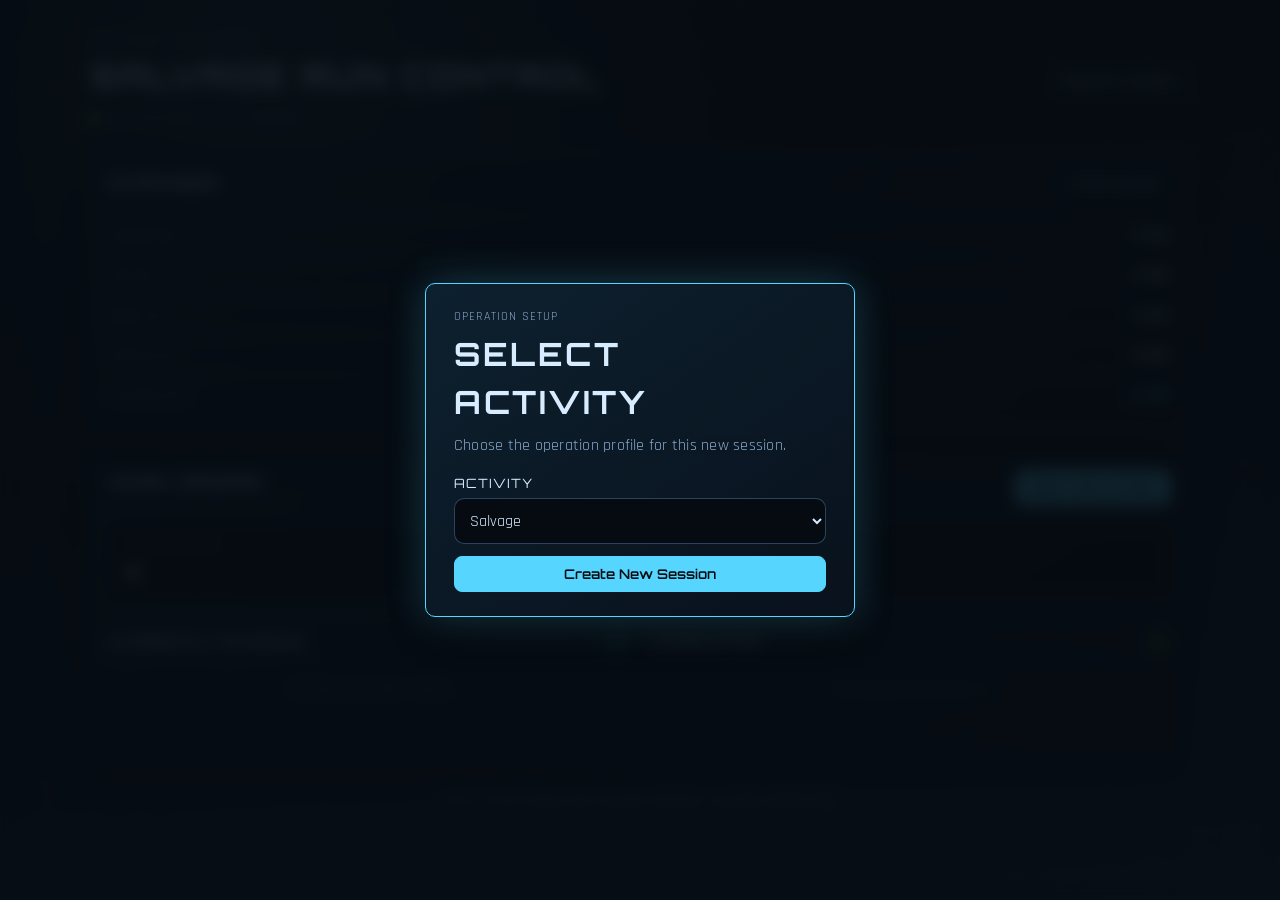
==== commit 9a5680e6: "feat: add work order summary bar with metrics for running and completed orders cleaned up view" ====
--- a/salvage-session.html
+++ b/salvage-session.html
@@ -103,6 +103,7 @@
           <option value="fuel" selected>Fuel</option>
           <option value="contract">Contract</option>
           <option value="repair">Repair</option>
+          <option value="refining">Refining</option>
         </select>
 
         <label for="expense-amount">Amount (aUEC)</label>
@@ -134,14 +135,8 @@
           <div class="detail-row"><span>Contract cost</span><strong id="expense-contract-display">0 aUEC</strong></div>
           <div class="detail-row"><span>Fuel cost</span><strong id="expense-fuel-display">0 aUEC</strong></div>
           <div class="detail-row"><span>Repair cost</span><strong id="expense-repair-display">0 aUEC</strong></div>
+          <div class="detail-row"><span>Refining cost</span><strong id="expense-refining-display">0 aUEC</strong></div>
           <div class="detail-row total-row"><span>Estimated total</span><strong id="expense-total-display">0 aUEC</strong></div>
-        </article>
-
-        <article class="salvage-panel session-detail-panel">
-          <div class="panel-heading"><h2>Work Orders</h2><span class="panel-code">SUMMARY</span></div>
-          <div class="detail-row"><span>Running</span><strong id="summary-running-count">0</strong></div>
-          <div class="detail-row"><span>Completed</span><strong id="summary-completed-count">0</strong></div>
-          <div class="detail-row total-row"><span>Refining Cost</span><strong id="summary-total-cost">0 aUEC</strong></div>
         </article>
       </section>
 
@@ -150,6 +145,18 @@
           <h2>Work Orders</h2>
           <button id="begin-salvage-btn" class="hud-settings-trigger primary-action" type="button">Start Work Order</button>
         </div>
+
+        <div class="work-order-summary-bar">
+          <div class="summary-metric">
+            <span class="summary-metric-label">Running Orders</span>
+            <strong class="summary-metric-value" id="summary-running-count">0</strong>
+          </div>
+          <div class="summary-metric">
+            <span class="summary-metric-label">Completed Orders</span>
+            <strong class="summary-metric-value" id="summary-completed-count">0</strong>
+          </div>
+        </div>
+
         <div class="work-orders-grid">
           <div class="work-orders-column">
             <div class="work-orders-column-head">
--- a/src/styles/salvage-session.css
+++ b/src/styles/salvage-session.css
@@ -231,6 +231,41 @@
   align-items: center;
 }
 
+.work-order-summary-bar {
+  display: grid;
+  grid-template-columns: repeat(2, minmax(0, 1fr));
+  gap: 0.75rem;
+  margin-bottom: 1rem;
+  padding: 0.75rem 1rem;
+  background: color-mix(in srgb, var(--bg-deep) 65%, transparent);
+  border: 1px solid var(--border);
+  border-radius: var(--radius);
+}
+
+.summary-metric {
+  display: flex;
+  flex-direction: column;
+  gap: 0.2rem;
+}
+
+.summary-metric-label {
+  color: var(--muted);
+  font-size: 0.72rem;
+  text-transform: uppercase;
+  letter-spacing: 0.08em;
+}
+
+.summary-metric-value {
+  color: var(--text);
+  font-family: "Orbitron", sans-serif;
+  font-size: 1.1rem;
+  font-weight: 600;
+}
+
+.summary-metric.highlight .summary-metric-value {
+  color: var(--accent);
+}
+
 .work-orders-grid {
   display: grid;
   grid-template-columns: repeat(2, minmax(0, 1fr));
@@ -428,7 +463,7 @@
 }
 
 .session-sections {
-  grid-template-columns: repeat(2, minmax(0, 1fr));
+  grid-template-columns: 1fr;
   margin-bottom: 1rem;
 }
 
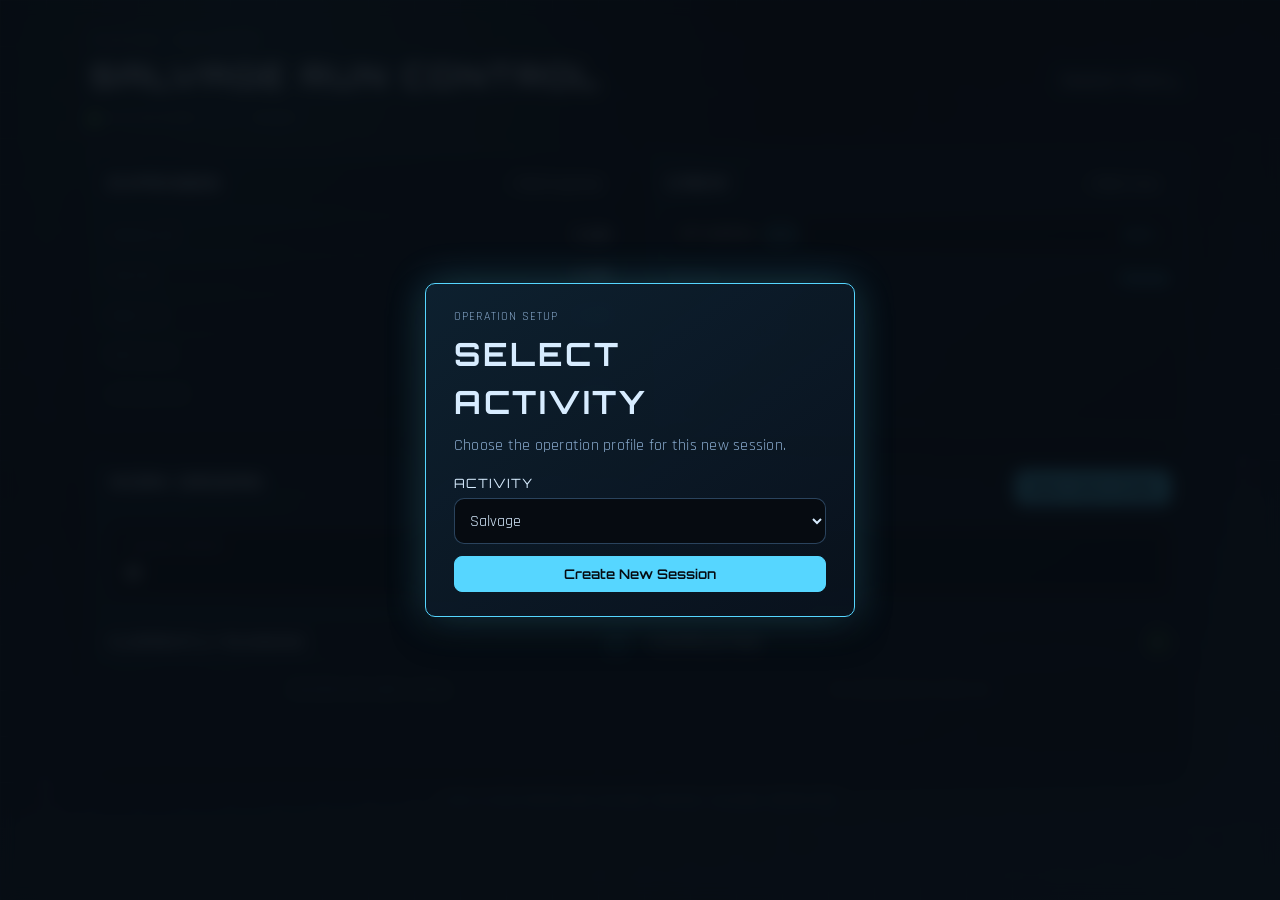
==== commit a8a38a65: "feat: add crew member form to salvage session for assigning roles and payout shares" ====
--- a/salvage-session.html
+++ b/salvage-session.html
@@ -116,6 +116,37 @@
       </form>
     </div>
 
+    <div class="session-splash" id="crew-splash" role="dialog" aria-modal="true" aria-labelledby="crew-splash-title" hidden>
+      <form class="session-splash-panel crew-form" id="crew-form">
+        <p class="eyebrow">Crew setup</p>
+        <h1 id="crew-splash-title">Add Crew Member</h1>
+        <p>Assign a pilot or operator to this session.</p>
+
+        <label for="crew-name">Callsign / Name</label>
+        <input id="crew-name" name="crewName" type="text" placeholder="e.g. Maverick" required />
+
+        <label for="crew-role">Role</label>
+        <select id="crew-role" name="crewRole" required>
+          <option value="Pilot">Pilot</option>
+          <option value="Co-Pilot">Co-Pilot</option>
+          <option value="Salvage Operator" selected>Salvage Operator</option>
+          <option value="Mining Operator">Mining Operator</option>
+          <option value="Tractor Operator">Tractor Operator</option>
+          <option value="Cargo Handler">Cargo Handler</option>
+          <option value="Gunner">Gunner</option>
+          <option value="Engineer">Engineer</option>
+        </select>
+
+        <label for="crew-cut">Payout Share (%)</label>
+        <input id="crew-cut" name="crewCut" type="number" min="0" max="100" step="1" placeholder="e.g. 25" />
+
+        <div class="work-order-form-actions">
+          <button id="cancel-crew-btn" class="hud-settings-trigger" type="button">Cancel</button>
+          <button class="hud-settings-trigger primary-action" type="submit">Add Member</button>
+        </div>
+      </form>
+    </div>
+
     <main class="salvage-session-shell">
       <header class="salvage-session-header">
         <div>
@@ -138,6 +169,18 @@
           <div class="detail-row"><span>Refining cost</span><strong id="expense-refining-display">0 aUEC</strong></div>
           <div class="detail-row total-row"><span>Estimated total</span><strong id="expense-total-display">0 aUEC</strong></div>
         </article>
+
+        <article class="salvage-panel session-detail-panel">
+          <div class="panel-heading">
+            <h2>Crew</h2>
+            <button id="add-crew-btn" class="hud-settings-trigger" type="button" style="padding: 0.25rem 0.6rem; font-size: 0.75rem;">+ Add Crew</button>
+          </div>
+          <div class="crew-list" id="crew-list"></div>
+          <div class="detail-row total-row" style="margin-top: 0.4rem;">
+            <span>Total Crew</span>
+            <strong id="crew-total-count">1 Member</strong>
+          </div>
+        </article>
       </section>
 
       <section class="salvage-panel work-order-panel" aria-label="Salvage work orders">
--- a/src/styles/salvage-session.css
+++ b/src/styles/salvage-session.css
@@ -57,7 +57,9 @@
 .work-order-form input,
 .work-order-form select,
 .expense-form input,
-.expense-form select {
+.expense-form select,
+.crew-form input,
+.crew-form select {
   width: 100%;
   margin-bottom: 0.75rem;
   padding: 0.65rem 0.7rem;
@@ -67,17 +69,13 @@
   border-radius: var(--radius);
   font: inherit;
 }
-  color: var(--text);
-  background: var(--bg-deep);
-  border: 1px solid var(--border);
-  border-radius: var(--radius);
-  font: inherit;
-}
 
 .work-order-form input:focus,
 .work-order-form select:focus,
 .expense-form input:focus,
-.expense-form select:focus {
+.expense-form select:focus,
+.crew-form input:focus,
+.crew-form select:focus {
   outline: 2px solid var(--accent);
   outline-offset: 1px;
 }
@@ -463,8 +461,87 @@
 }
 
 .session-sections {
-  grid-template-columns: 1fr;
+  grid-template-columns: repeat(2, minmax(0, 1fr));
   margin-bottom: 1rem;
+}
+
+.crew-list {
+  display: flex;
+  flex-direction: column;
+  gap: 0.45rem;
+  max-height: 175px;
+  overflow-y: auto;
+  scrollbar-width: thin;
+}
+
+.crew-item {
+  display: flex;
+  align-items: center;
+  justify-content: space-between;
+  padding: 0.45rem 0.65rem;
+  background: color-mix(in srgb, var(--bg-deep) 60%, transparent);
+  border: 1px solid color-mix(in srgb, var(--border) 60%, transparent);
+  border-radius: 6px;
+  gap: 0.5rem;
+}
+
+.crew-info {
+  display: flex;
+  align-items: center;
+  gap: 0.45rem;
+  min-width: 0;
+}
+
+.crew-name {
+  font-weight: 600;
+  font-size: 0.85rem;
+  color: var(--text);
+  white-space: nowrap;
+  overflow: hidden;
+  text-overflow: ellipsis;
+}
+
+.crew-role-badge {
+  display: inline-block;
+  padding: 0.12rem 0.4rem;
+  border-radius: 999px;
+  font-size: 0.65rem;
+  text-transform: uppercase;
+  letter-spacing: 0.05em;
+  background: var(--accent-soft);
+  color: var(--accent);
+  border: 1px solid color-mix(in srgb, var(--accent) 30%, transparent);
+  white-space: nowrap;
+}
+
+.crew-meta {
+  display: flex;
+  align-items: center;
+  gap: 0.5rem;
+  flex-shrink: 0;
+}
+
+.crew-cut {
+  font-family: "Orbitron", sans-serif;
+  font-size: 0.75rem;
+  color: var(--accent);
+}
+
+.crew-remove-btn {
+  background: transparent;
+  border: none;
+  color: var(--muted);
+  cursor: pointer;
+  padding: 0.1rem 0.35rem;
+  border-radius: 4px;
+  font-size: 0.95rem;
+  line-height: 1;
+  transition: color 0.15s ease, background-color 0.15s ease;
+}
+
+.crew-remove-btn:hover {
+  color: #ff6b6b;
+  background: color-mix(in srgb, #ff6b6b 15%, transparent);
 }
 
 .salvage-grid {
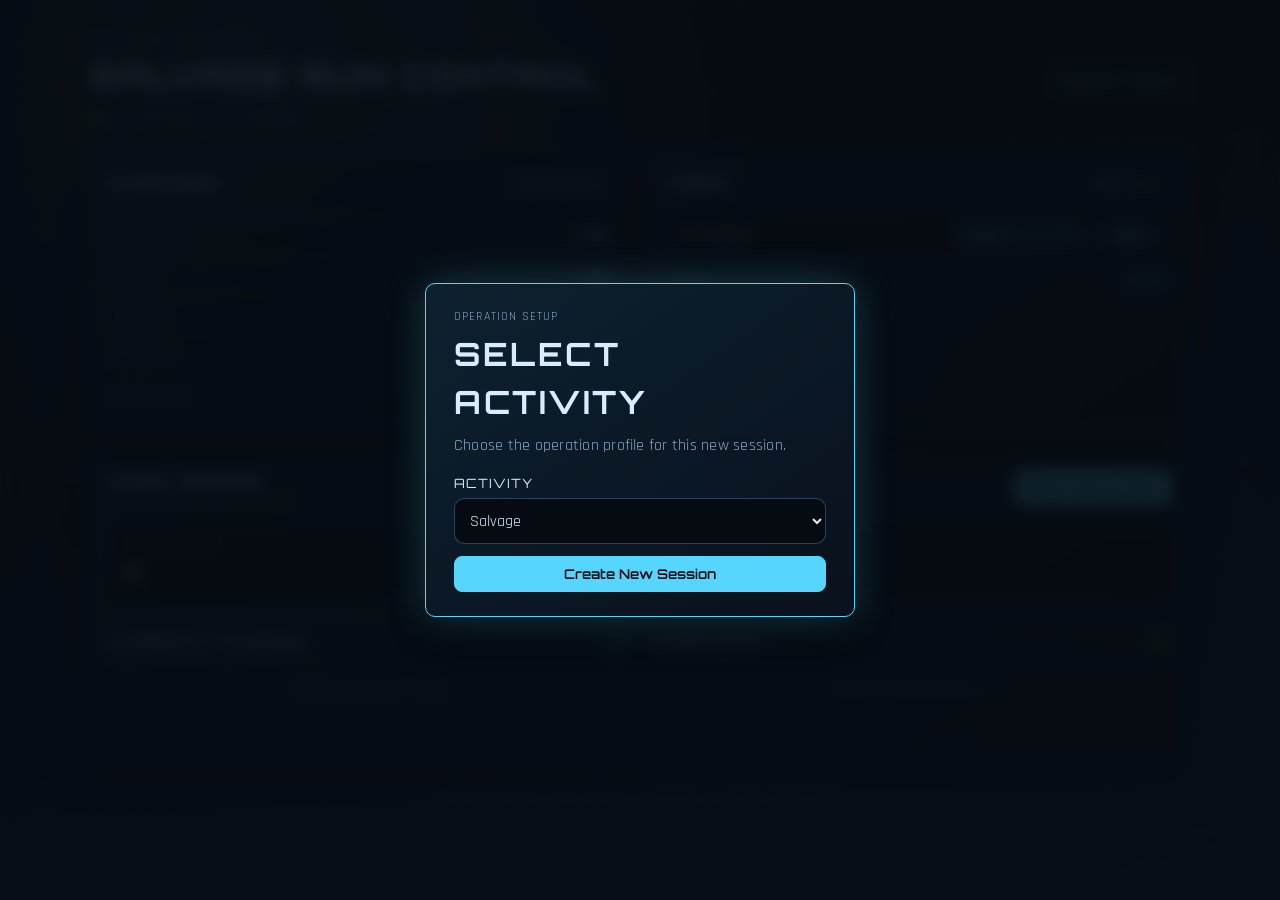
==== commit 1a6bb840: "feat: add crew role selection and payout share input to crew member display" ====
--- a/salvage-session.html
+++ b/salvage-session.html
@@ -127,6 +127,7 @@
 
         <label for="crew-role">Role</label>
         <select id="crew-role" name="crewRole" required>
+          <option value="Captain">Captain</option>
           <option value="Pilot">Pilot</option>
           <option value="Co-Pilot">Co-Pilot</option>
           <option value="Salvage Operator" selected>Salvage Operator</option>
--- a/src/styles/salvage-session.css
+++ b/src/styles/salvage-session.css
@@ -475,21 +475,14 @@
 }
 
 .crew-item {
-  display: flex;
-  align-items: center;
-  justify-content: space-between;
+  display: grid;
+  grid-template-columns: minmax(0, 1fr) auto auto;
+  align-items: center;
+  gap: 0.65rem;
   padding: 0.45rem 0.65rem;
   background: color-mix(in srgb, var(--bg-deep) 60%, transparent);
   border: 1px solid color-mix(in srgb, var(--border) 60%, transparent);
   border-radius: 6px;
-  gap: 0.5rem;
-}
-
-.crew-info {
-  display: flex;
-  align-items: center;
-  gap: 0.45rem;
-  min-width: 0;
 }
 
 .crew-name {
@@ -499,32 +492,104 @@
   white-space: nowrap;
   overflow: hidden;
   text-overflow: ellipsis;
-}
-
-.crew-role-badge {
-  display: inline-block;
-  padding: 0.12rem 0.4rem;
+  min-width: 0;
+}
+
+.crew-role-select {
+  justify-self: center;
+  padding: 0.15rem 0.55rem;
   border-radius: 999px;
   font-size: 0.65rem;
   text-transform: uppercase;
   letter-spacing: 0.05em;
   background: var(--accent-soft);
   color: var(--accent);
-  border: 1px solid color-mix(in srgb, var(--accent) 30%, transparent);
-  white-space: nowrap;
+  border: 1px solid color-mix(in srgb, var(--accent) 35%, transparent);
+  cursor: pointer;
+  outline: none;
+  font-family: inherit;
+  font-weight: 600;
+  transition: all 0.15s ease;
+  margin: 0 !important;
+}
+
+.crew-role-select:hover {
+  background: color-mix(in srgb, var(--accent) 30%, transparent);
+  border-color: var(--accent);
+}
+
+.crew-role-select:focus {
+  border-color: var(--accent);
+  box-shadow: 0 0 8px color-mix(in srgb, var(--accent) 40%, transparent);
+}
+
+.crew-role-select option {
+  background: var(--bg-deep);
+  color: var(--text);
+  font-size: 0.8rem;
+  text-transform: none;
 }
 
 .crew-meta {
-  display: flex;
-  align-items: center;
-  gap: 0.5rem;
+  justify-self: end;
+  display: flex;
+  align-items: center;
+  gap: 0.45rem;
   flex-shrink: 0;
 }
 
-.crew-cut {
+.crew-cut-input-wrap {
+  display: inline-flex;
+  align-items: center;
+  gap: 0.15rem;
+  background: color-mix(in srgb, var(--surface) 80%, transparent);
+  border: 1px solid var(--border);
+  border-radius: 4px;
+  padding: 0.1rem 0.35rem;
+  transition: border-color 0.15s ease, box-shadow 0.15s ease;
+}
+
+.crew-cut-input-wrap.auto-calculated {
+  background: color-mix(in srgb, var(--accent) 12%, transparent);
+  border-color: color-mix(in srgb, var(--accent) 45%, var(--border));
+}
+
+.crew-cut-input-wrap.auto-calculated .crew-cut-input {
+  color: var(--accent);
+  cursor: default;
+}
+
+.crew-cut-input-wrap:focus-within {
+  border-color: var(--accent);
+  box-shadow: 0 0 6px color-mix(in srgb, var(--accent) 35%, transparent);
+}
+
+.crew-cut-input {
+  width: 2.5rem;
+  background: transparent;
+  border: none;
+  outline: none;
+  color: var(--accent);
   font-family: "Orbitron", sans-serif;
-  font-size: 0.75rem;
-  color: var(--accent);
+  font-size: 0.78rem;
+  font-weight: 600;
+  text-align: right;
+  padding: 0;
+  margin: 0 !important;
+  -moz-appearance: textfield;
+}
+
+.crew-cut-input::-webkit-outer-spin-button,
+.crew-cut-input::-webkit-inner-spin-button {
+  -webkit-appearance: none;
+  margin: 0;
+}
+
+.crew-cut-unit {
+  font-family: "Orbitron", sans-serif;
+  font-size: 0.72rem;
+  color: var(--muted);
+  user-select: none;
 }
 
 .crew-remove-btn {
